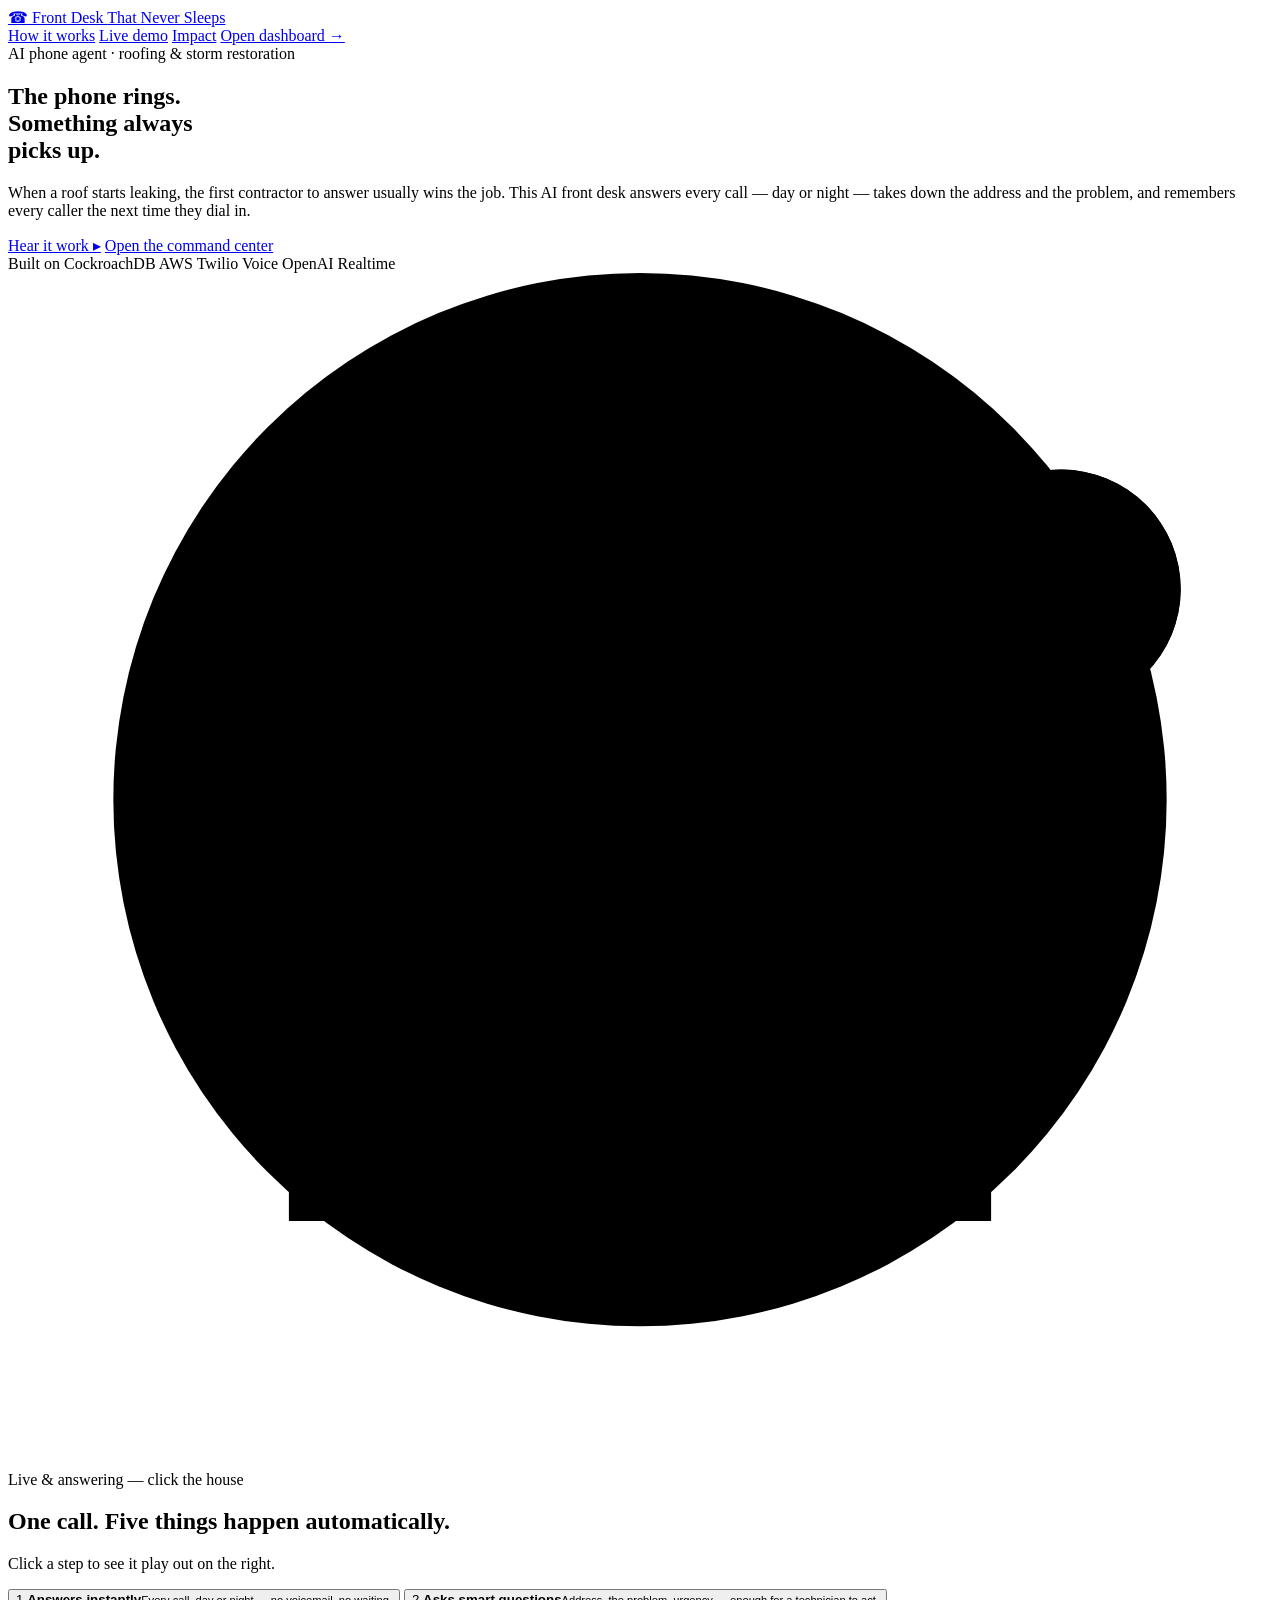
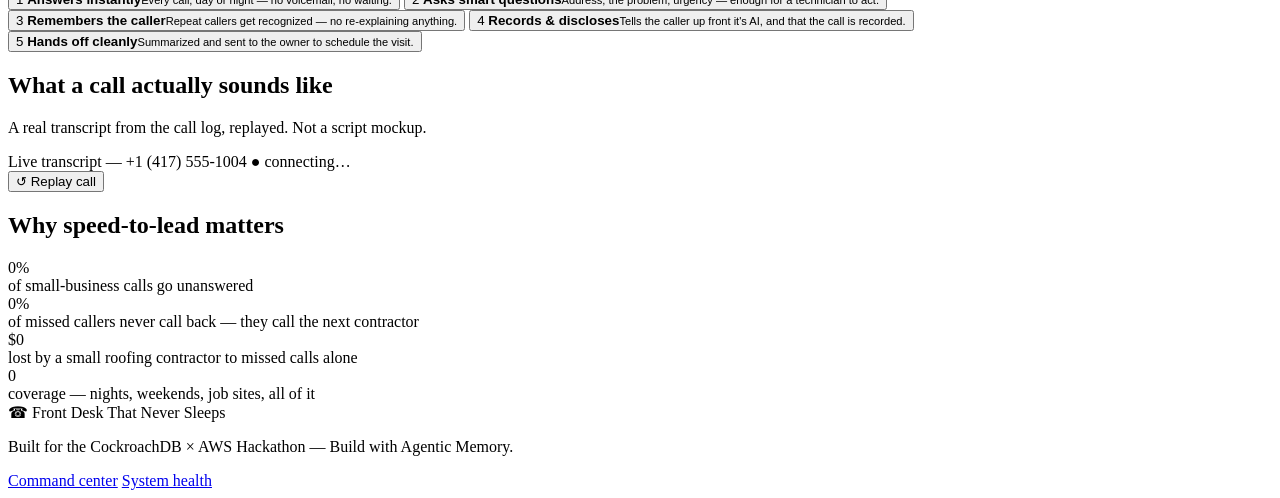
==== src/static/landing.html @ 498ebee0 "restructured code" ====
<!doctype html>
<html lang="en" data-theme="dark">
<head>
  <meta charset="utf-8">
  <meta name="viewport" content="width=device-width, initial-scale=1">
  <title>The Front Desk That Never Sleeps</title>
  <meta name="description" content="An AI phone agent with persistent memory for roofing service businesses — answers every call, remembers every caller.">
  <link rel="stylesheet" href="/static/landing.css">
</head>
<body>

  <header class="nav">
    <div class="nav-inner">
      <a class="brand" href="/"><span class="brand-icon">☎</span> Front Desk <span class="brand-sub">That Never Sleeps</span></a>
      <nav class="nav-links">
        <a href="#how-it-works">How it works</a>
        <a href="#demo">Live demo</a>
        <a href="#impact">Impact</a>
        <a class="nav-cta" href="/dashboard">Open dashboard →</a>
      </nav>
    </div>
  </header>

  <main>
    <!-- ============ HERO ============ -->
    <section class="hero">
      <div class="hero-glow" aria-hidden="true"></div>
      <div class="hero-inner">
        <div class="hero-copy">
          <span class="eyebrow">AI phone agent · roofing &amp; storm restoration</span>
          <h1>The phone rings.<br>Something always<br><span class="accent-text">picks up.</span></h1>
          <p class="lede">
            When a roof starts leaking, the first contractor to answer usually wins the job.
            This AI front desk answers every call — day or night — takes down the address and
            the problem, and remembers every caller the next time they dial in.
          </p>
          <div class="hero-actions">
            <a class="btn btn-primary" href="#demo">Hear it work ▸</a>
            <a class="btn btn-ghost" href="/dashboard">Open the command center</a>
          </div>
          <div class="trust-row">
            <span>Built on</span>
            <span class="pill">CockroachDB</span>
            <span class="pill">AWS</span>
            <span class="pill">Twilio Voice</span>
            <span class="pill">OpenAI Realtime</span>
          </div>
        </div>

        <div class="hero-art" id="hero-art" tabindex="0" aria-label="Interactive illustration: an always-on roofing call, click to ring">
          <svg viewBox="0 0 360 340" class="house-svg" aria-hidden="true">
            <!-- sky glow -->
            <circle cx="180" cy="150" r="150" class="house-halo"></circle>

            <!-- house -->
            <g class="house-group">
              <polygon points="60,170 180,80 300,170 280,170 280,270 80,270 80,170" class="roof"></polygon>
              <rect x="90" y="170" width="180" height="100" class="walls"></rect>
              <rect x="150" y="205" width="60" height="65" class="door"></rect>
              <rect x="105" y="190" width="30" height="30" class="window"></rect>
              <rect x="225" y="190" width="30" height="30" class="window"></rect>
              <!-- leak drip on the roof -->
              <circle class="drip drip-1" cx="150" cy="150" r="3"></circle>
              <circle class="drip drip-2" cx="150" cy="150" r="3"></circle>
              <circle class="drip drip-3" cx="150" cy="150" r="3"></circle>
            </g>

            <!-- phone handset badge -->
            <g class="phone-badge">
              <circle cx="300" cy="90" r="34" class="phone-ring ring-a"></circle>
              <circle cx="300" cy="90" r="34" class="phone-ring ring-b"></circle>
              <circle cx="300" cy="90" r="26" class="phone-disc"></circle>
              <path class="phone-icon" d="M291 80c-2 4 0 9 3 12s8 5 12 3c1-.4 1.6-1.7 1.2-2.8l-1.6-4.4c-.4-1-1.5-1.6-2.5-1.3l-2.8.8a13 13 0 0 1-5-5l.8-2.8c.3-1-.3-2.1-1.3-2.5l-4.4-1.6c-1.1-.4-2.4.2-2.8 1.2Z"/>
            </g>
          </svg>
          <div class="hero-badge">
            <span class="dot"></span> Live &amp; answering — click the house
          </div>
        </div>
      </div>
    </section>

    <!-- ============ HOW IT WORKS ============ -->
    <section class="section" id="how-it-works">
      <h2 class="section-title">One call. Five things happen automatically.</h2>
      <p class="section-sub">Click a step to see it play out on the right.</p>

      <div class="steps-layout">
        <div class="steps-list" id="steps-list">
          <button class="step active" data-step="0">
            <span class="step-num">1</span>
            <span class="step-body"><strong>Answers instantly</strong><small>Every call, day or night — no voicemail, no waiting.</small></span>
          </button>
          <button class="step" data-step="1">
            <span class="step-num">2</span>
            <span class="step-body"><strong>Asks smart questions</strong><small>Address, the problem, urgency — enough for a technician to act.</small></span>
          </button>
          <button class="step" data-step="2">
            <span class="step-num">3</span>
            <span class="step-body"><strong>Remembers the caller</strong><small>Repeat callers get recognized — no re-explaining anything.</small></span>
          </button>
          <button class="step" data-step="3">
            <span class="step-num">4</span>
            <span class="step-body"><strong>Records &amp; discloses</strong><small>Tells the caller up front it's AI, and that the call is recorded.</small></span>
          </button>
          <button class="step" data-step="4">
            <span class="step-num">5</span>
            <span class="step-body"><strong>Hands off cleanly</strong><small>Summarized and sent to the owner to schedule the visit.</small></span>
          </button>
        </div>

        <div class="step-stage">
          <div class="stage-card" id="stage-card">
            <!-- filled by JS -->
          </div>
        </div>
      </div>
    </section>

    <!-- ============ LIVE DEMO (typed transcript) ============ -->
    <section class="section demo-section" id="demo">
      <h2 class="section-title">What a call actually sounds like</h2>
      <p class="section-sub">A real transcript from the call log, replayed. Not a script mockup.</p>

      <div class="phone-mock">
        <div class="phone-mock-head">
          <span class="dot dot-red"></span><span class="dot dot-yellow"></span><span class="dot dot-green"></span>
          <span class="phone-mock-title">Live transcript — <span id="demo-caller">+1 (417) 555-1004</span></span>
          <span class="phone-mock-badge" id="demo-status">● connecting…</span>
        </div>
        <div class="phone-mock-body" id="transcript" aria-live="polite"></div>
        <div class="phone-mock-foot">
          <button class="btn btn-ghost btn-sm" id="replay-btn">↺ Replay call</button>
          <span class="saved-badge" id="saved-badge" hidden>✓ Saved to CockroachDB</span>
        </div>
      </div>
    </section>

    <!-- ============ IMPACT ============ -->
    <section class="section impact-section" id="impact">
      <h2 class="section-title">Why speed-to-lead matters</h2>
      <div class="stat-grid">
        <div class="stat-card">
          <div class="stat-num" data-count="62" data-suffix="%">0%</div>
          <div class="stat-label">of small-business calls go unanswered</div>
        </div>
        <div class="stat-card">
          <div class="stat-num" data-count="85" data-suffix="%">0%</div>
          <div class="stat-label">of missed callers never call back — they call the next contractor</div>
        </div>
        <div class="stat-card">
          <div class="stat-num" data-count="120" data-prefix="$" data-suffix="K/yr">$0</div>
          <div class="stat-label">lost by a small roofing contractor to missed calls alone</div>
        </div>
        <div class="stat-card">
          <div class="stat-num" data-count="24" data-suffix="/7">0</div>
          <div class="stat-label">coverage — nights, weekends, job sites, all of it</div>
        </div>
      </div>
    </section>

    <!-- ============ FOOTER ============ -->
    <footer class="footer">
      <div class="footer-inner">
        <div class="footer-brand"><span class="brand-icon">☎</span> Front Desk That Never Sleeps</div>
        <p>Built for the CockroachDB × AWS Hackathon — Build with Agentic Memory.</p>
        <div class="footer-links">
          <a href="/dashboard">Command center</a>
          <a href="/health">System health</a>
        </div>
      </div>
    </footer>
  </main>

  <script src="/static/landing.js"></script>
</body>
</html>
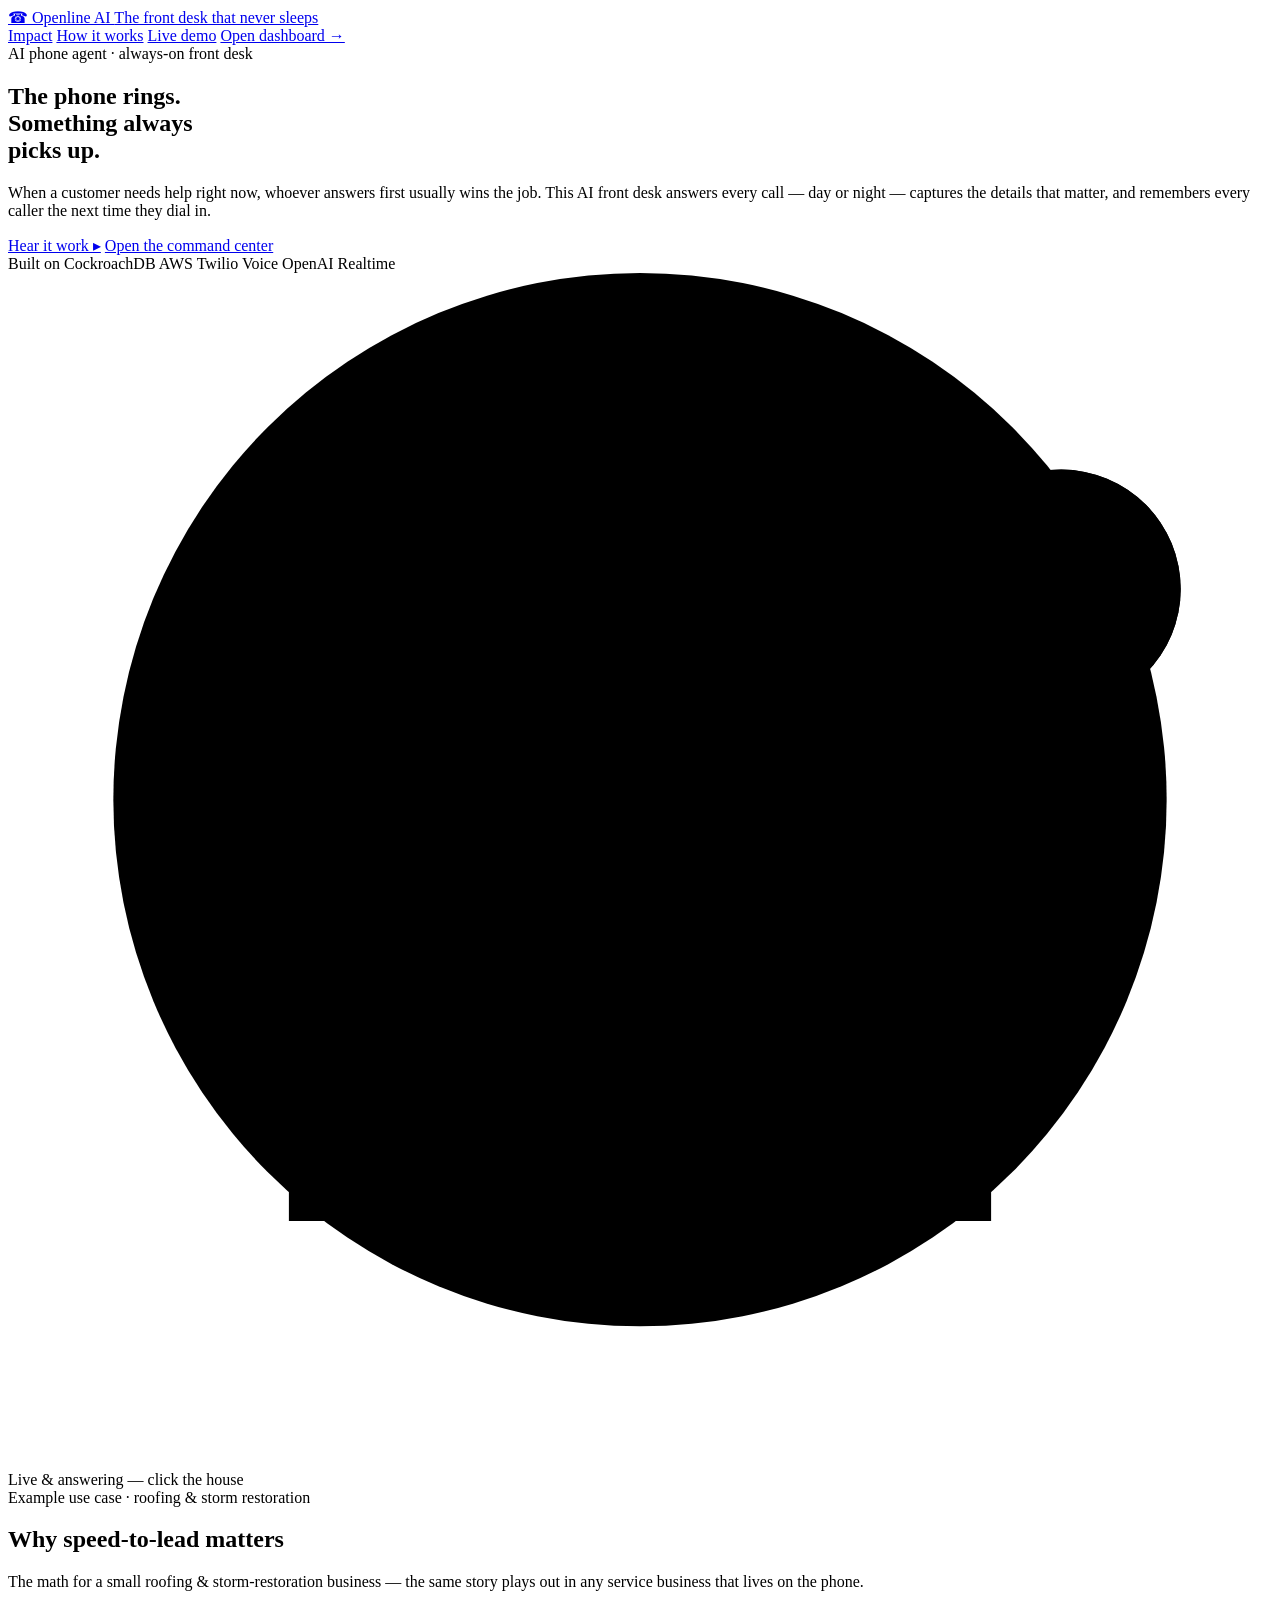
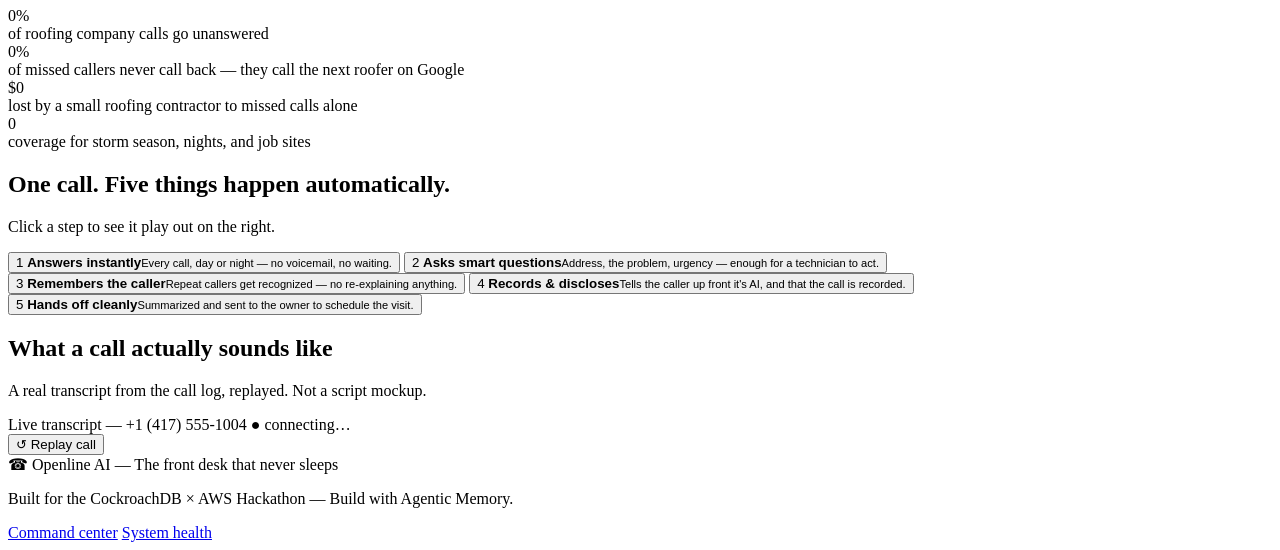
==== commit 509f6982: "Ui update" ====
--- a/src/static/landing.html
+++ b/src/static/landing.html
@@ -3,19 +3,20 @@
 <head>
   <meta charset="utf-8">
   <meta name="viewport" content="width=device-width, initial-scale=1">
-  <title>The Front Desk That Never Sleeps</title>
+  <title>Openline AI — The front desk that never sleeps</title>
   <meta name="description" content="An AI phone agent with persistent memory for roofing service businesses — answers every call, remembers every caller.">
+  <link rel="icon" type="image/svg+xml" href="/static/favicon.svg">
   <link rel="stylesheet" href="/static/landing.css">
 </head>
 <body>
 
   <header class="nav">
     <div class="nav-inner">
-      <a class="brand" href="/"><span class="brand-icon">☎</span> Front Desk <span class="brand-sub">That Never Sleeps</span></a>
+      <a class="brand" href="/"><span class="brand-icon">☎</span> Openline AI <span class="brand-sub">The front desk that never sleeps</span></a>
       <nav class="nav-links">
+        <a href="#impact">Impact</a>
         <a href="#how-it-works">How it works</a>
         <a href="#demo">Live demo</a>
-        <a href="#impact">Impact</a>
         <a class="nav-cta" href="/dashboard">Open dashboard →</a>
       </nav>
     </div>
@@ -27,12 +28,12 @@
       <div class="hero-glow" aria-hidden="true"></div>
       <div class="hero-inner">
         <div class="hero-copy">
-          <span class="eyebrow">AI phone agent · roofing &amp; storm restoration</span>
+          <span class="eyebrow">AI phone agent · always-on front desk</span>
           <h1>The phone rings.<br>Something always<br><span class="accent-text">picks up.</span></h1>
           <p class="lede">
-            When a roof starts leaking, the first contractor to answer usually wins the job.
-            This AI front desk answers every call — day or night — takes down the address and
-            the problem, and remembers every caller the next time they dial in.
+            When a customer needs help right now, whoever answers first usually wins the job.
+            This AI front desk answers every call — day or night — captures the details that
+            matter, and remembers every caller the next time they dial in.
           </p>
           <div class="hero-actions">
             <a class="btn btn-primary" href="#demo">Hear it work ▸</a>
@@ -47,7 +48,7 @@
           </div>
         </div>
 
-        <div class="hero-art" id="hero-art" tabindex="0" aria-label="Interactive illustration: an always-on roofing call, click to ring">
+        <div class="hero-art" id="hero-art" tabindex="0" aria-label="Interactive illustration: an always-on call, click to ring">
           <svg viewBox="0 0 360 340" class="house-svg" aria-hidden="true">
             <!-- sky glow -->
             <circle cx="180" cy="150" r="150" class="house-halo"></circle>
@@ -76,6 +77,31 @@
           <div class="hero-badge">
             <span class="dot"></span> Live &amp; answering — click the house
           </div>
+        </div>
+      </div>
+    </section>
+
+    <!-- ============ IMPACT ============ -->
+    <section class="section impact-section" id="impact">
+      <span class="eyebrow">Example use case · roofing &amp; storm restoration</span>
+      <h2 class="section-title">Why speed-to-lead matters</h2>
+      <p class="section-sub">The math for a small roofing &amp; storm-restoration business — the same story plays out in any service business that lives on the phone.</p>
+      <div class="stat-grid">
+        <div class="stat-card">
+          <div class="stat-num" data-count="62" data-suffix="%">0%</div>
+          <div class="stat-label">of roofing company calls go unanswered</div>
+        </div>
+        <div class="stat-card">
+          <div class="stat-num" data-count="85" data-suffix="%">0%</div>
+          <div class="stat-label">of missed callers never call back — they call the next roofer on Google</div>
+        </div>
+        <div class="stat-card">
+          <div class="stat-num" data-count="120" data-prefix="$" data-suffix="K/yr">$0</div>
+          <div class="stat-label">lost by a small roofing contractor to missed calls alone</div>
+        </div>
+        <div class="stat-card">
+          <div class="stat-num" data-count="24" data-suffix="/7">0</div>
+          <div class="stat-label">coverage for storm season, nights, and job sites</div>
         </div>
       </div>
     </section>
@@ -136,33 +162,10 @@
       </div>
     </section>
 
-    <!-- ============ IMPACT ============ -->
-    <section class="section impact-section" id="impact">
-      <h2 class="section-title">Why speed-to-lead matters</h2>
-      <div class="stat-grid">
-        <div class="stat-card">
-          <div class="stat-num" data-count="62" data-suffix="%">0%</div>
-          <div class="stat-label">of small-business calls go unanswered</div>
-        </div>
-        <div class="stat-card">
-          <div class="stat-num" data-count="85" data-suffix="%">0%</div>
-          <div class="stat-label">of missed callers never call back — they call the next contractor</div>
-        </div>
-        <div class="stat-card">
-          <div class="stat-num" data-count="120" data-prefix="$" data-suffix="K/yr">$0</div>
-          <div class="stat-label">lost by a small roofing contractor to missed calls alone</div>
-        </div>
-        <div class="stat-card">
-          <div class="stat-num" data-count="24" data-suffix="/7">0</div>
-          <div class="stat-label">coverage — nights, weekends, job sites, all of it</div>
-        </div>
-      </div>
-    </section>
-
     <!-- ============ FOOTER ============ -->
     <footer class="footer">
       <div class="footer-inner">
-        <div class="footer-brand"><span class="brand-icon">☎</span> Front Desk That Never Sleeps</div>
+        <div class="footer-brand"><span class="brand-icon">☎</span> Openline AI — The front desk that never sleeps</div>
         <p>Built for the CockroachDB × AWS Hackathon — Build with Agentic Memory.</p>
         <div class="footer-links">
           <a href="/dashboard">Command center</a>
